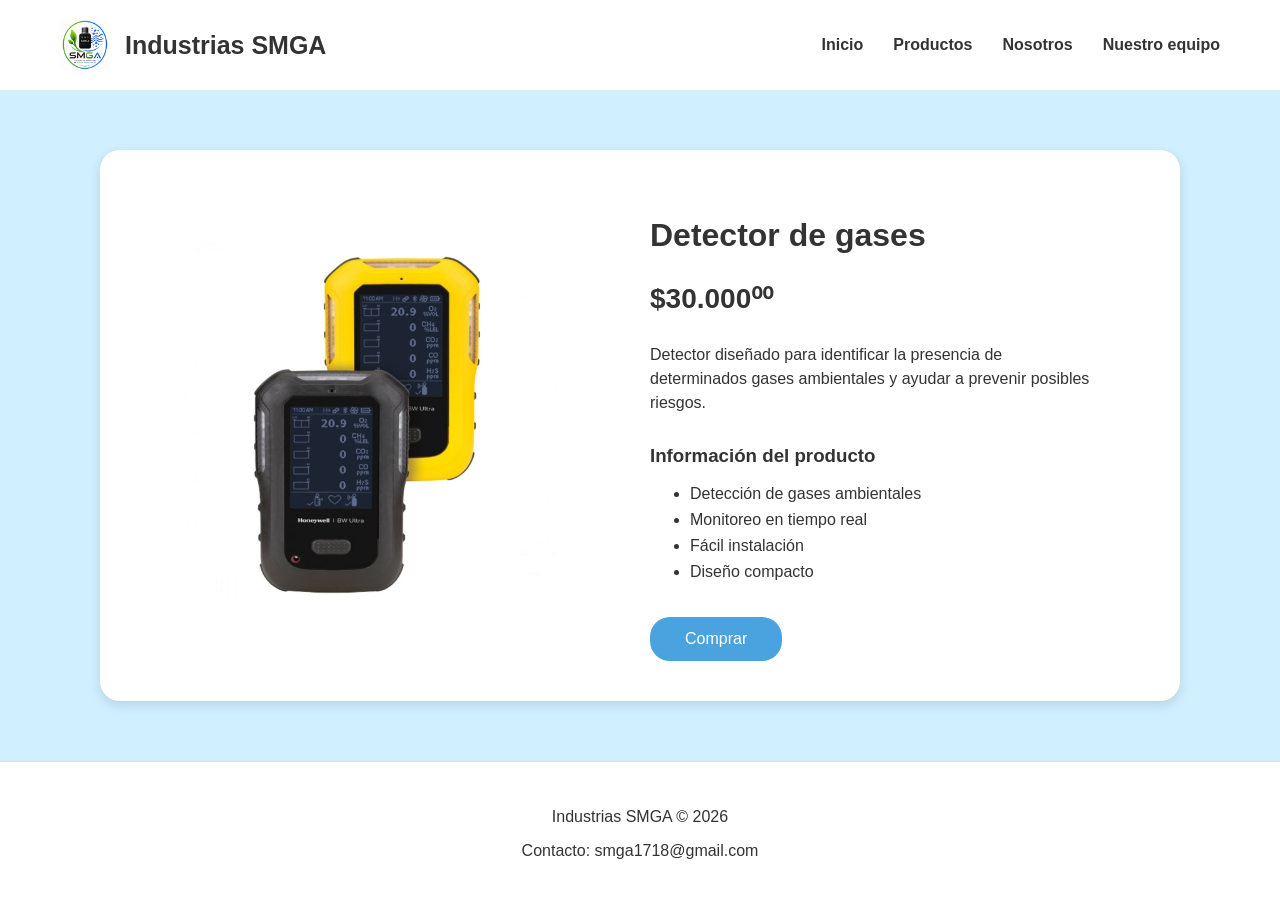
==== producto.html @ 2269ce9d "Add files via upload" ====
<!DOCTYPE html>
<html lang="es">

<head>
    <meta charset="UTF-8">
    <meta name="viewport" content="width=device-width, initial-scale=1.0">
    <title>Detector de gases - SMGA</title>
    <link rel="stylesheet" href="estilos.css/estilos.css">
</head>

<body>

    <header>

        <div class="logo">
            <img src="IMAGENES/WhatsApp Image 2026-08-31 at 5.04.23 PM (1).jpeg">
            <h1>Industrias SMGA</h1>
        </div>

       <nav>
    <a href="index.html">Inicio</a>
    <a href="index.html">Productos</a>
    <a href="index.html">Nosotros</a>
    <a href="index.html">Nuestro equipo</a>
</nav>
    </header>


    <main>

        <section class="producto-detalle">

            <div class="imagen-producto">
                <img src="IMAGENES/producto 1.jpg">
            </div>

            <div class="info-producto">

                <h2>Detector de gases</h2>

                <p class="precio">$30.000⁰⁰</p>

                <p class="descripcion">
                    Detector diseñado para identificar la presencia
                    de determinados gases ambientales y ayudar a
                    prevenir posibles riesgos.
                </p>

                <h3>Información del producto</h3>

                <ul>
                    <li>Detección de gases ambientales</li>
                    <li>Monitoreo en tiempo real</li>
                    <li>Fácil instalación</li>
                    <li>Diseño compacto</li>
                </ul>

                <button>Comprar</button>

            </div>

        </section>

    </main>


    <footer>
        <p>Industrias SMGA © 2026 </p>
        <p>Contacto: smga1718@gmail.com</p>
    </footer>

</body>

</html>
---- estilos.css/estilos.css ----
body {
    margin: 0;
    font-family: Arial, sans-serif;
    background-color: rgb(208, 240, 255);
    color: #333;
}


/* ENCABEZADO */

header {
    display: flex;
    justify-content: space-between;
    align-items: center;
    padding: 20px 60px;
    background-color: white;
}

.logo {
    display: flex;
    align-items: center;
    gap: 15px;
}

.logo img {
    width: 50px;
    height: 50px;
    object-fit: contain;
}

.logo h1 {
    margin: 0;
    font-size: 25px;
}

nav {
    display: flex;
    gap: 30px;
}

nav a {
    text-decoration: none;
    color: #333;
    font-weight: bold;
}

nav a:hover {
    color: #4aa3df;
}


/* PRODUCTO */

.producto-detalle {
    max-width: 1000px;
    margin: 60px auto;
    padding: 40px;

    display: flex;
    gap: 60px;
    align-items: center;

    background-color: white;
    border-radius: 20px;
    box-shadow: 0 4px 12px #00000020;
}


/* IMAGEN */

.imagen-producto {
    width: 45%;
    text-align: center;
}

.imagen-producto img {
    width: 100%;
    max-width: 400px;
    height: 400px;
    object-fit: contain;
}


/* INFORMACIÓN */

.info-producto {
    width: 45%;
}

.info-producto h2 {
    font-size: 32px;
    margin-bottom: 15px;
}

.precio {
    font-size: 28px;
    font-weight: bold;
}

.descripcion {
    line-height: 1.5;
}

.info-producto h3 {
    margin-top: 30px;
}

.info-producto li {
    margin-bottom: 8px;
}


/* BOTÓN */

.info-producto button {
    margin-top: 20px;
    padding: 13px 35px;
    border: none;
    border-radius: 20px;

    background-color: #4aa3df;
    color: white;

    font-size: 16px;
    cursor: pointer;
}

.info-producto button:hover {
    background-color: #3189c4;
}


/* PIE */

footer {
    padding: 30px;
    text-align: center;
    background-color: white;
    border-top: 1px solid #ddd;
}
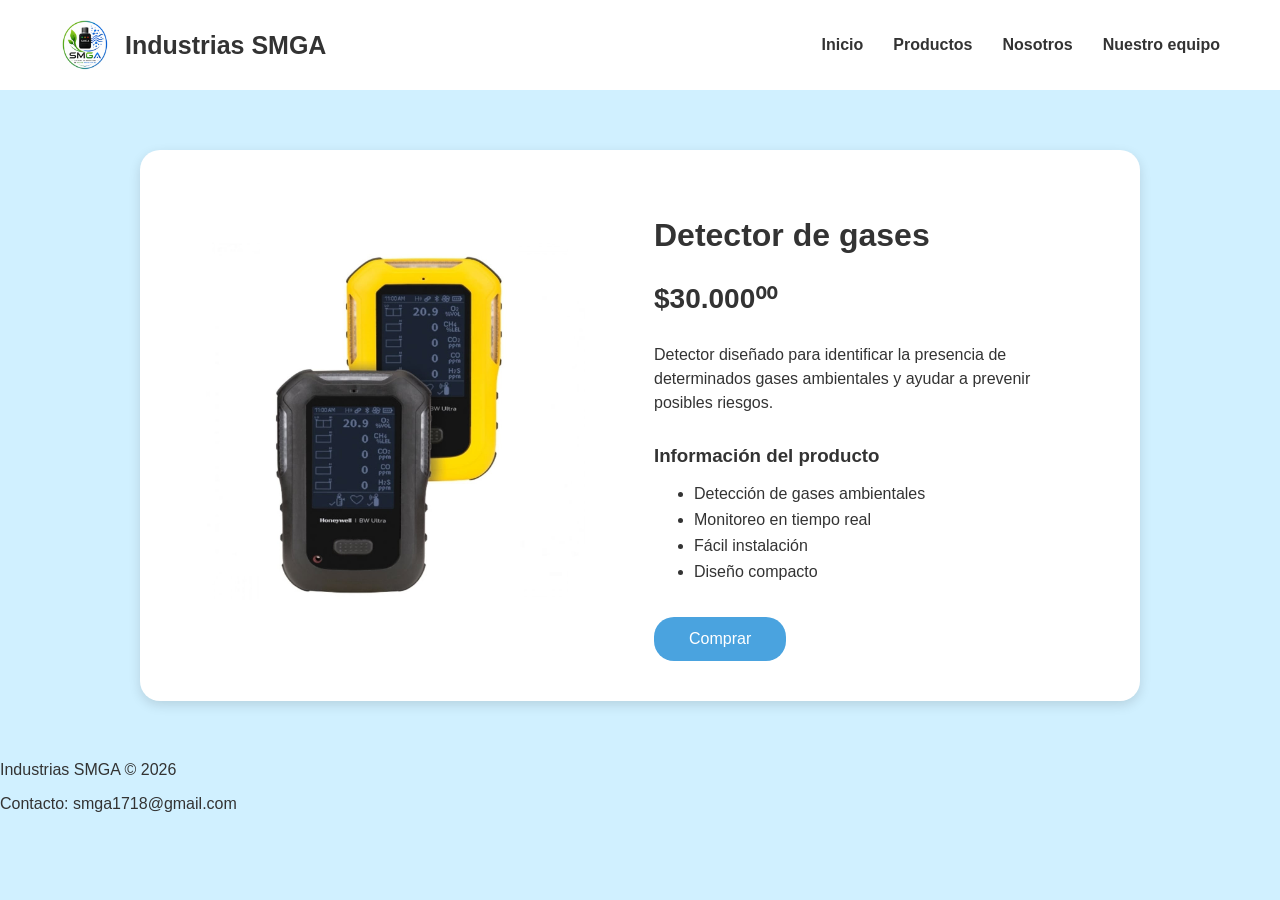
==== commit fa8e5d96: "Update producto.html" ====
--- a/producto.html
+++ b/producto.html
@@ -10,20 +10,20 @@
 
 <body>
 
-    <header>
 
-        <div class="logo">
-            <img src="IMAGENES/WhatsApp Image 2026-08-31 at 5.04.23 PM (1).jpeg">
-            <h1>Industrias SMGA</h1>
-        </div>
+<header>
+    <div class="logo">
+        <img src="IMAGENES/WhatsApp Image 2026-08-31 at 5.04.23 PM (1).jpeg" alt="Logo de SMGA">
+        <h1>Industrias SMGA</h1>
+    </div>
 
-       <nav>
-    <a href="index.html">Inicio</a>
-    <a href="index.html">Productos</a>
-    <a href="index.html">Nosotros</a>
-    <a href="index.html">Nuestro equipo</a>
-</nav>
-    </header>
+    <nav>
+        <a href="index.html#Inicio">Inicio</a>
+        <a href="index.html#Productos">Productos</a>
+        <a href="index.html#Nosotros">Nosotros</a>
+        <a href="index.html#Contactos">Nuestro equipo</a>
+    </nav>
+</header>
 
 
     <main>
@@ -71,4 +71,4 @@
 
 </body>
 
-</html>+</html>
--- a/estilos.css/estilos.css
+++ b/estilos.css/estilos.css
@@ -1,3 +1,10 @@
+
+/* GENERAL */
+
+* {
+    box-sizing: border-box;
+}
+
 body {
     margin: 0;
     font-family: Arial, sans-serif;
@@ -52,6 +59,7 @@
 /* PRODUCTO */
 
 .producto-detalle {
+    width: calc(100% - 40px);
     max-width: 1000px;
     margin: 60px auto;
     padding: 40px;
@@ -85,6 +93,7 @@
 
 .info-producto {
     width: 45%;
+    min-width: 0;
 }
 
 .info-producto h2 {
@@ -117,24 +126,102 @@
     padding: 13px 35px;
     border: none;
     border-radius: 20px;
-
     background-color: #4aa3df;
     color: white;
-
     font-size: 16px;
     cursor: pointer;
 }
 
 .info-producto button:hover {
-    background-color: #3189c4;
-}
-
-
-/* PIE */
-
-footer {
+
+}
+
+/* CELULAR */
+
+@media screen and (max-width: 600px) {
+
+  header {
+        display: flex;
+        flex-direction: column;
+        align-items: center;
+        justify-content: center;
+        padding: 15px;
+        gap: 12px;
+    }
+
+    .logo {
+        display: flex;
+        flex-direction: row;
+        align-items: center;
+        justify-content: center;
+        gap: 10px;
+        width: 100%;
+    }
+
+    .logo img {
+        display: block;
+        width: 45px;
+        height: 45px;
+        object-fit: contain;
+    }
+
+    .logo h1 {
+        font-size: 20px;
+        margin: 0;
+    }
+
+    nav {
+        display: flex;
+        flex-direction: row;
+        flex-wrap: wrap;
+        justify-content: center;
+        align-items: center;
+        gap: 15px;
+        width: 100%;
+    }
+
+    nav a {
+        font-size: 13px;
+    }
+
+    .producto-detalle {
+        width: 92%;
+        margin: 25px auto;
+        padding: 20px;
+        flex-direction: column;
+        gap: 25px;
+    }
+
+    .imagen-producto {
+        width: 100%;
+    }
+
+    .imagen-producto img {
+        width: 100%;
+        max-width: 280px;
+        height: auto;
+    }
+
+    .info-producto {
+        width: 100%;
+    }
+
+    .info-producto h2 {
+        font-size: 25px;
+    }
+
+    .precio {
+        font-size: 24px;
+    }
+
+    footer {
+        padding: 20px;
+        font-size: 13px;
+    background-color: white;
     padding: 30px;
     text-align: center;
-    background-color: white;
     border-top: 1px solid #ddd;
-}+}
+    
+}
+
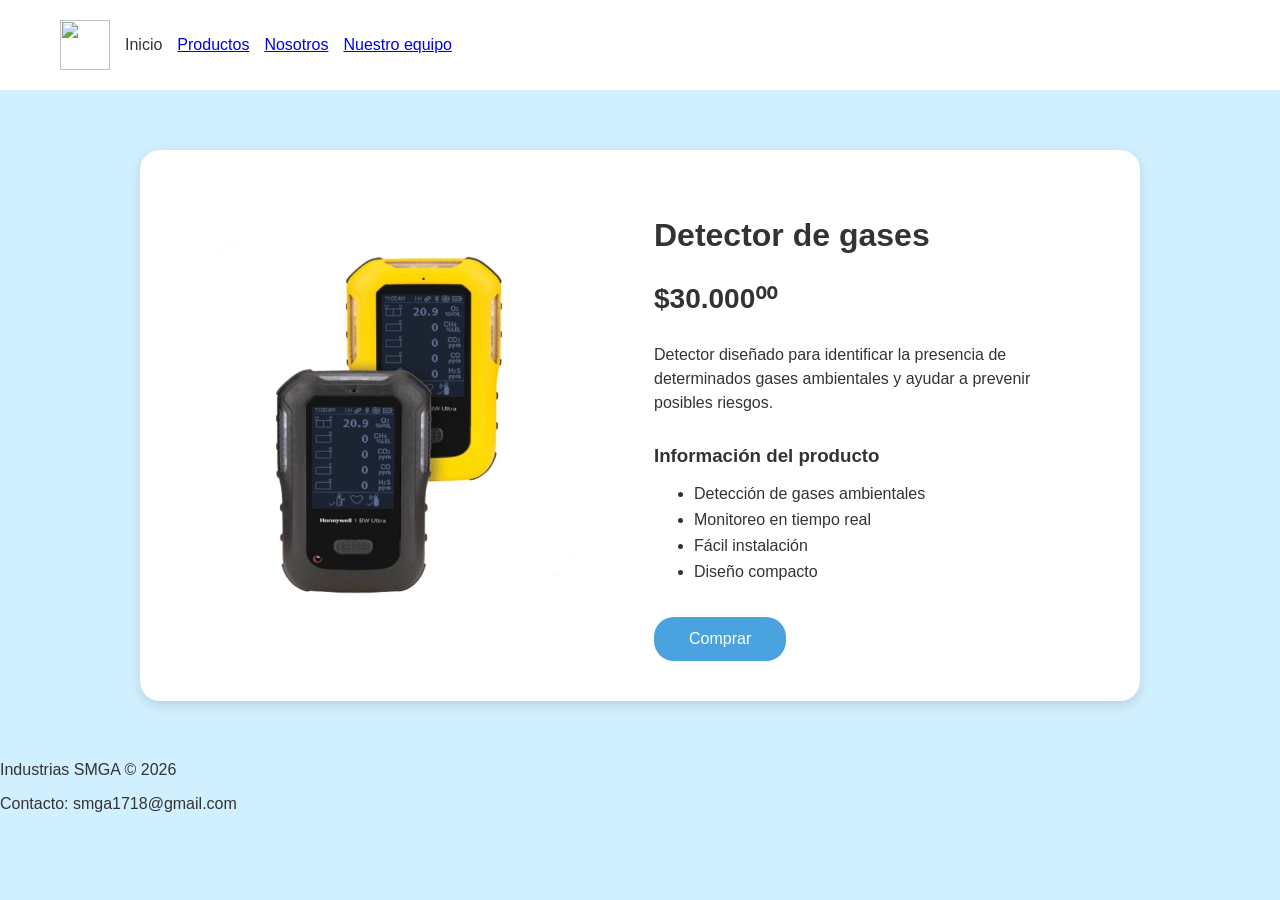
==== commit b343e583: "Update producto.html" ====
--- a/producto.html
+++ b/producto.html
@@ -13,7 +13,7 @@
 
 <header>
     <div class="logo">
-        <img src="IMAGENES/WhatsApp Image 2026-08-31 at 5.04.23 PM (1).jpeg" alt="Logo de SMGA">
+        <img src="IMAGENES/anabel chqiiutia.png>
         <h1>Industrias SMGA</h1>
     </div>
 
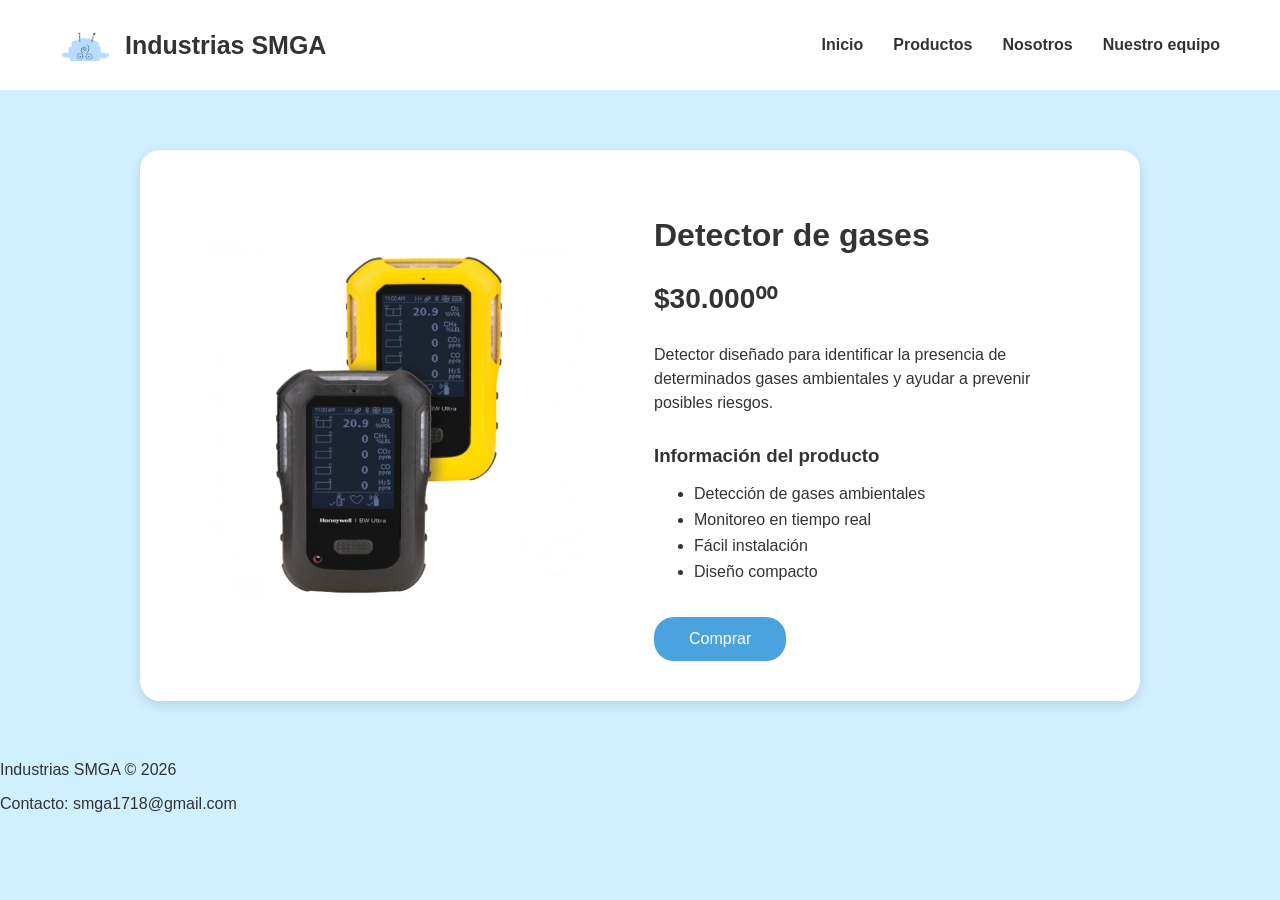
==== commit 0a15be14: "Add alt attribute to logo image in producto.html" ====
--- a/producto.html
+++ b/producto.html
@@ -13,7 +13,7 @@
 
 <header>
     <div class="logo">
-        <img src="IMAGENES/anabel chqiiutia.png>
+        <img src="IMAGENES/anabel chqiiutia.png" alt="Logo de SMGA">
         <h1>Industrias SMGA</h1>
     </div>
 
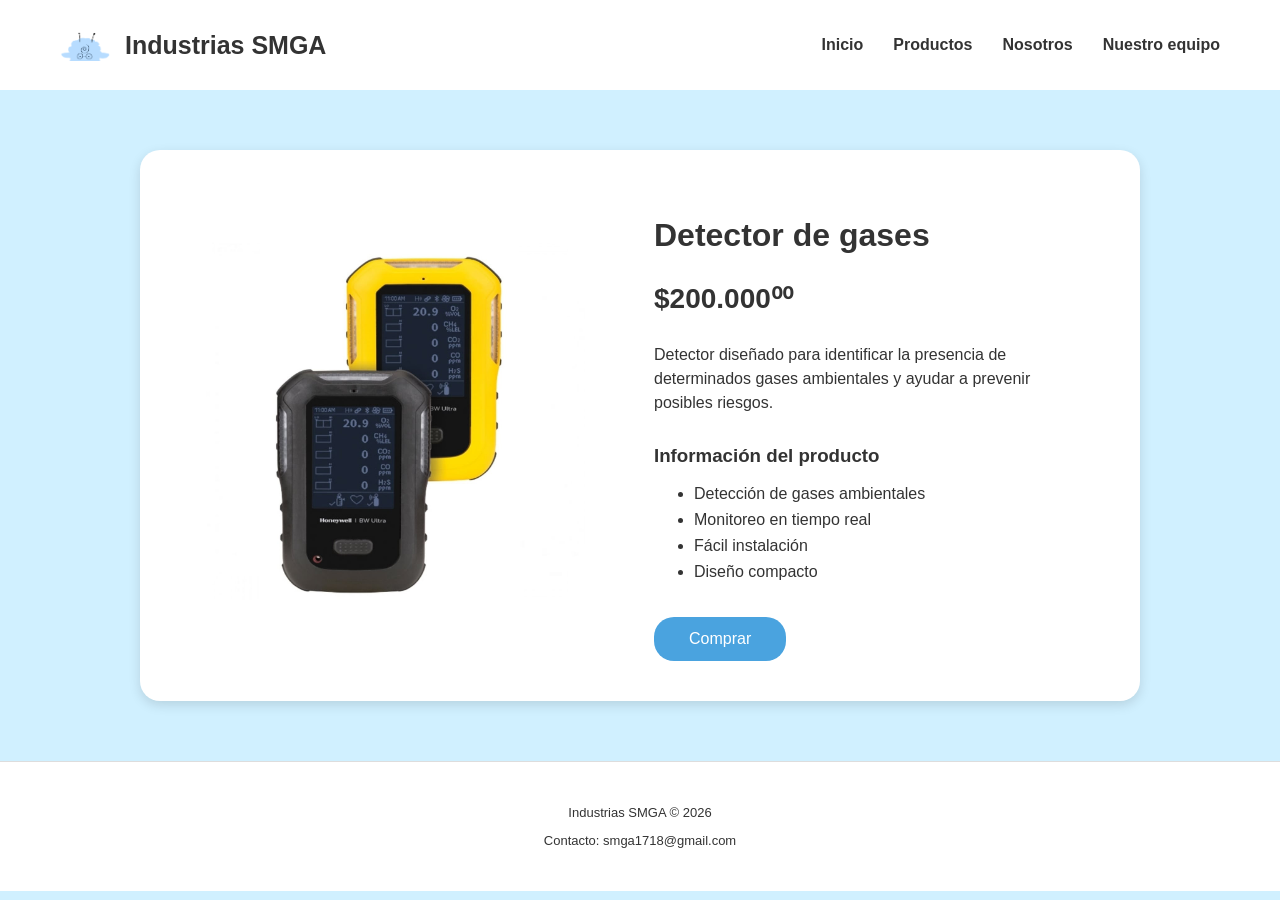
==== commit a0344055: "Update gas detector price in producto.html" ====
--- a/producto.html
+++ b/producto.html
@@ -38,7 +38,7 @@
 
                 <h2>Detector de gases</h2>
 
-                <p class="precio">$30.000⁰⁰</p>
+                <p class="precio">$200.000⁰⁰</p>
 
                 <p class="descripcion">
                     Detector diseñado para identificar la presencia
--- a/estilos.css/estilos.css
+++ b/estilos.css/estilos.css
@@ -136,6 +136,15 @@
 
 }
 
+  footer {
+        padding: 20px;
+        font-size: 13px;
+    background-color: white;
+    padding: 30px;
+    text-align: center;
+    border-top: 1px solid #ddd;
+}
+
 /* CELULAR */
 
 @media screen and (max-width: 600px) {
@@ -214,14 +223,7 @@
         font-size: 24px;
     }
 
-    footer {
-        padding: 20px;
-        font-size: 13px;
-    background-color: white;
-    padding: 30px;
-    text-align: center;
-    border-top: 1px solid #ddd;
-}
+
     
 }
 
